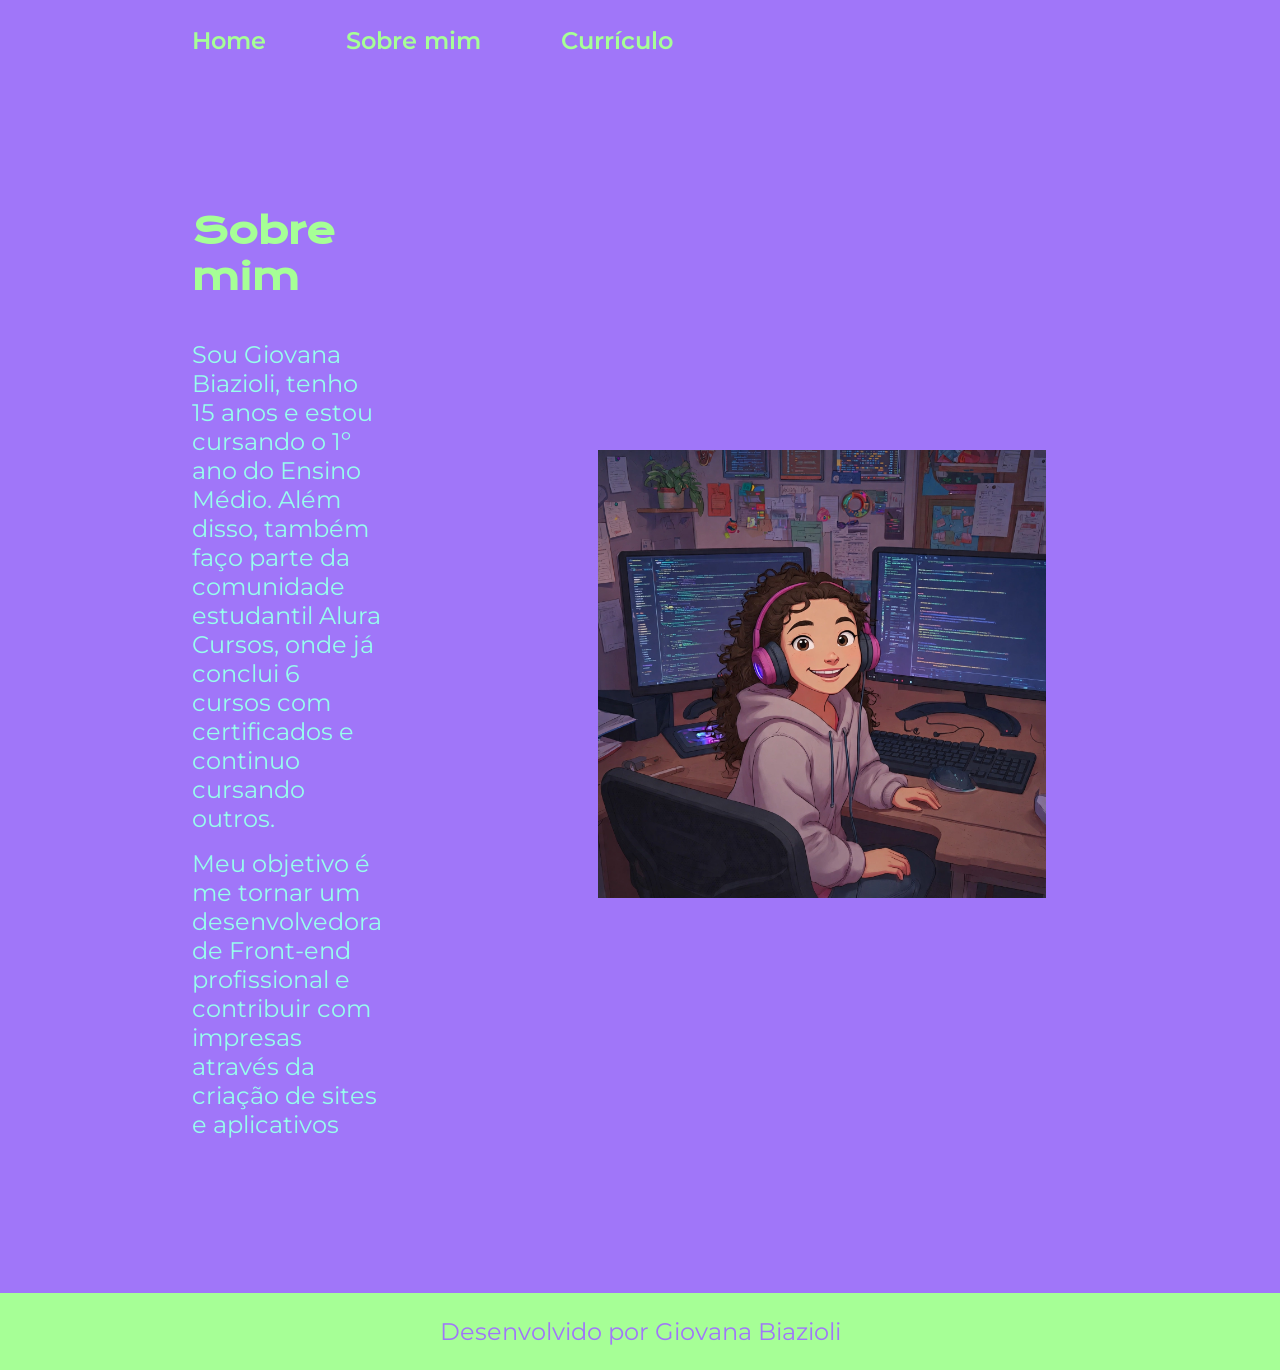
==== about.html @ b577f0b3 "Add files via upload" ====
<!DOCTYPE html>
<html lang="pt-br">
<head>
    <meta charset="UTF-8">
    <meta name="viewport" content="width=device-width, initial-scale=1.0">
    <meta http-equiv="X-UA-Compatible" content="IE=edge">
    <title>Sobre mim</title>
    <link rel="stylesheet" href="styles/style.css">
</head>
<body>
     <header class="cabecalho">
        <nav class="cabecalho__menu">
            <a class="cabecalho__menu__links" href="index.html">Home</a>
            <a class="cabecalho__menu__links" href="about.html">Sobre mim</a>
            <a class="cabecalho__menu__links" href="linkedin.html">Currículo</a>
        </nav>
    </header>

    <main class="conteudo">
        <section class="conteudo__apresentacao">
            <h1 class="conteudo__apresentacao__titulo">Sobre mim</h1>
                <div class="conteudo__apresentacao__lista">
                    <ul class="conteudo__apresentacao__lista__lista">
                        <p>Sou Giovana Biazioli, tenho 15 anos e estou cursando o 1º ano do Ensino Médio. Além disso, também faço parte da comunidade estudantil Alura Cursos, onde já conclui 6 cursos com certificados e continuo cursando outros.</p>
                        <p>Meu objetivo é me tornar um desenvolvedora de Front-end profissional e contribuir com impresas através da criação de sites e aplicativos</p>
                    </ul>
                </div>
        </section>
        <img class="apresentacao__imagem" src="./assets/programadora.jpg" alt="Foto da Giovana Biazioli programando">
    </main>
    </main>

    <footer class="rodape">
        <p >Desenvolvido por Giovana Biazioli</p>
    </footer>
</body>
</html>
---- styles/style.css ----
@import url('https://fonts.googleapis.com/css2?family=Krona+One&family=Montserrat:ital,wght@0,600;1,600&display=swap');

:root {
    --cor-primaria: #A076F9;
    --cor-secundaria: #97FEED;
    --cor-terciaria: #A6FF96;
    --cor-hover: #27005D;

    --fonte-principal: "Krona One", sans-serif;
    --fonte-secundaria: "Montserrat", sans-serif;

    --tamanho-da-fonte-titulo: 2.25rem;
    --tamanho-da-fonte-paragrafo: 1.5rem;
}

*{
    margin: 0;
    padding: 0;
    
}
body{
    /* height: 100vh; */
    box-sizing: border-box;
    background-color: var(--cor-primaria);
    color: var(--cor-secundaria);
}

.cabecalho {
    padding: 2% 0% 0% 15%;
}

.cabecalho__menu {
    display: flex;
    gap: 80px;
}

.cabecalho__menu__links {
    font-family: var(--fonte-secundaria);
    font-weight: 600;
    font-size: var(--tamanho-da-fonte-paragrafo);
    color: var(--cor-terciaria);
    text-decoration: none;
}

.cabecalho__menu__links:hover {
    color: var(--cor-secundaria);

}

.titulo-destaque{
    color: var(--cor-terciaria);
}

/* .titulo-destaque:hover{
    border: 3px dashed #0000FF;
} */

.apresentacao {
    display: flex;
    align-items: center;
    justify-content: space-around;
    padding: 5% 15%;
    gap: 82px;
}

.apresentacao__conteudo {
    width: 50%;
    display: flex;
    flex-direction: column;
    gap: 40px;
}

.apresentacao__conteudo__titulo {
    font-size: var(--tamanho-da-fonte-titulo);
    font-family: var(--fonte-principal);
}

.apresentacao__conteudo__texto {
    font-size: var(--tamanho-da-fonte-paragrafo);
    font-family: var(--fonte-secundaria);
}

.apresentacao__links {
    display: flex;
    justify-content: space-around;
    flex-direction: column;
    align-items: center;
    gap: 2rem;
}

.apresentacao__links__subtitulo{
    font-family: var(--fonte-principal);
    font-weight: 400;
    font-size: var(--tamanho-da-fonte-paragrafo);
}


.apresentacao__links__navegacao{
    /* background-color: #22D4FD; */
    display: flex;
    justify-content: center;
    gap: 16px;
    width: 324px;
    text-align: center;
    border: 2px solid var(--cor-terciaria) ;
    border-radius: 8px;
    font-size: var(--tamanho-da-fonte-paragrafo);
    padding: 21.5px 0;
    font-family: var(--fonte-secundaria);
    font-weight: 600;
    text-decoration: none;
    color: var(--cor-secundaria);
    
}

.apresentacao__links__navegacao:hover{
    background-color: var(--cor-hover);
}

/* .apresentacao__links__link:hover{
    border-color: #0000FF;
} */

.apresentacao__imagem {
    width: 50%;
    padding: 5% 15%;
}

.rodape{
    text-align: center;
    color: var(--cor-primaria);
    background-color: var(--cor-terciaria);
    font-family: var(--fonte-secundaria);
    font-size: var(--tamanho-da-fonte-paragrafo);
    font-weight: 400;
    padding: 24px;
}


/* Página Sobre mim */


/* Página Currículo */

.conteudo{
    display: flex;
    align-items: center;
    justify-content: space-around;
    padding: 5% 15%;
    gap: 82px;
}

.conteudo__apresentacao {
    width: 50%;
    display: flex;
    flex-direction: column;
    gap: 40px;
    padding: 10% 0%;

}

.conteudo__apresentacao__titulo {
    color: var(--cor-terciaria);
    font-family: var(--fonte-principal);
    font-size: var(--tamanho-da-fonte-titulo);
}

.conteudo__apresentacao__lista {
    font-family: var(--fonte-secundaria);
    font-size: var(--tamanho-da-fonte-paragrafo);
    font-weight: 400px; 
    color: var(--cor-secundaria);
    display: flex;
}

.conteudo__apresentacao__links {
    text-decoration: none;
    color: var(--cor-terciaria);
    border: 2px solid var(--cor-primaria);
    border-radius: 5px;
}

.conteudo__apresentacao__links:hover {
    background-color: var(--cor-hover);
}

.conteudo__apresentacao__lista__lista{
    display: flex;
    flex-direction: column;
    gap: 16px;
}

@media (max-width: 1200px) {

    .cabecalho{ 
        padding: 5%;
    }
    
    .cabecalho__menu{
        justify-content: center;
    }

    .apresentacao{
        flex-direction: column-reverse;
        padding: 5%;
    }

    .apresentacao__conteudo{
        width: auto;
    }

}
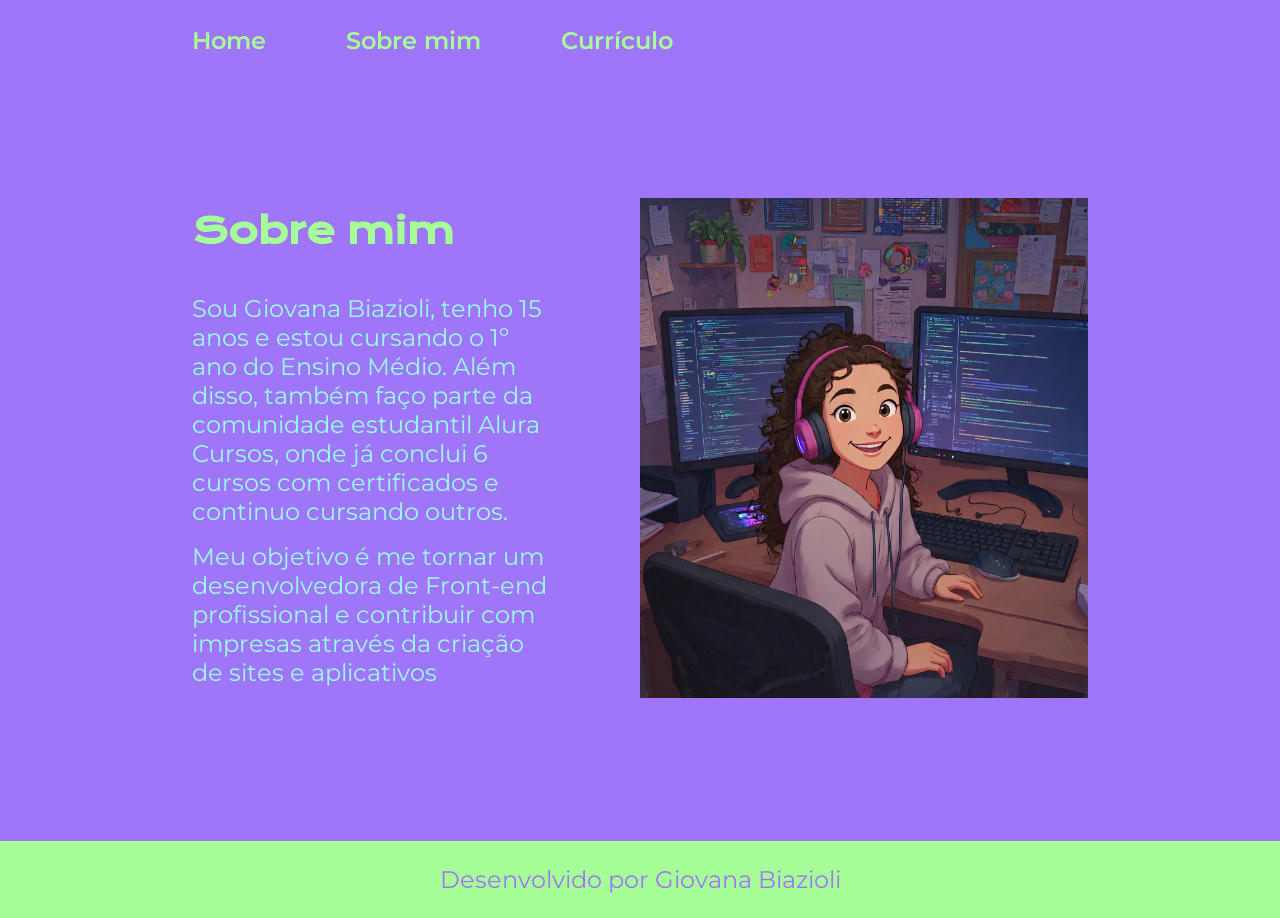
==== commit e00fe951: "Add files via upload" ====
--- a/about.html
+++ b/about.html
@@ -26,7 +26,7 @@
                     </ul>
                 </div>
         </section>
-        <img class="apresentacao__imagem" src="./assets/programadora.jpg" alt="Foto da Giovana Biazioli programando">
+        <img class="apresentacao__imagem" src="./assets/programadora.jpg" alt="Foto da Giovana Biazioli programando" width="600" height="500">
     </main>
     </main>
 
--- a/styles/style.css
+++ b/styles/style.css
@@ -123,7 +123,6 @@
 
 .apresentacao__imagem {
     width: 50%;
-    padding: 5% 15%;
 }
 
 .rodape{
@@ -209,4 +208,13 @@
         width: auto;
     }
 
-}+    .conteudo{
+        flex-direction: column-reverse;
+        padding: 5%;
+    }
+
+    .conteudo__apresentacao{
+        width: auto;
+    }
+
+}
